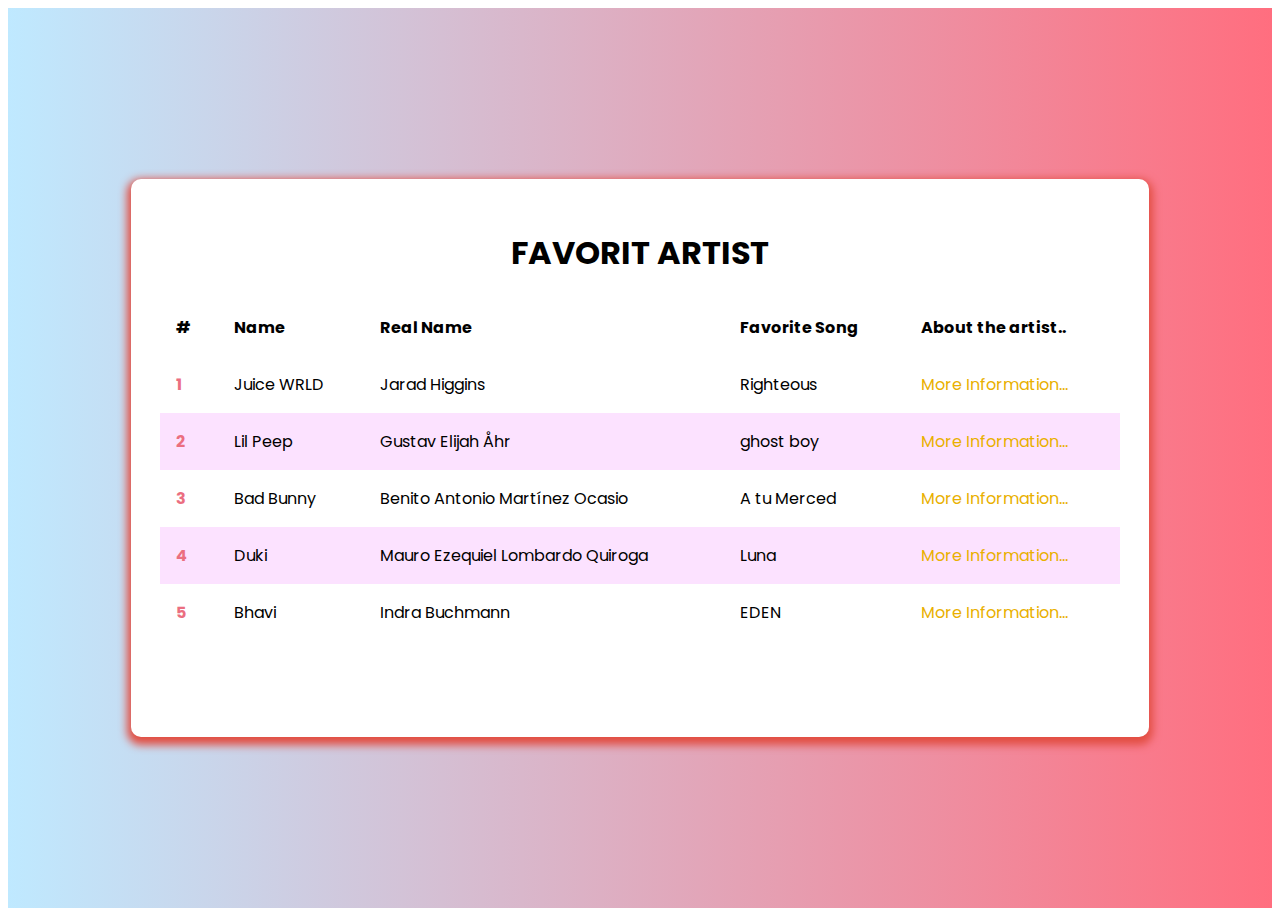
==== index.html @ d1f28357 "favoriteArtist" ====
<!DOCTYPE html>
<html lang="en">
<head>
    <meta charset="UTF-8"> 
    <meta name="viewport" content="width=device-width, initial-scale=1.0">
    <title>My Favorit Artist</title>
    <link rel="preconnect" href="https://fonts.googleapis.com">
    <link rel="preconnect" href="https://fonts.gstatic.com" crossorigin>
    <link href="https://fonts.googleapis.com/css2?family=Poppins:ital,wght@0,100;0,200;0,400;0,700;0,800;1,300;1,800&display=swap" rel="stylesheet">
    <link rel="stylesheet" href="https://necolas.github.io/normalize.css/8.0.1/normalize.css">
    <link rel="stylesheet" href="assets/css/main.css">
    <link rel="stylesheet" href="https://cdnjs.cloudflare.com/ajax/libs/animate.css/4.1.1/animate.min.css">
</head>
<body>
    <div class="container">
        <div class="content ">
            <header>
                <H1 class="title">Favorit Artist</H1>
            </header> 
            <!--Esta es una tabla-->
            <table class="table">
                <!--Columnas de la Tabla-->
                <thead>
                    <th>#</th>
                    <th>Name</th>
                    <th>Real Name</th>
                    <th>Favorite Song</th>
                    <th>About the artist..</th>
                </thead>
                <!--Filas de la Tabla-->
                <tbody>
                    <!--Fila de Celdas-->
                    <tr>
                        <td>1</td>
                        <td>Juice WRLD</td>
                        <td>Jarad Higgins</td>
                        <td>Righteous</td>
                        <td><a href="artistas/juice_wrld.html">More Information...</a></td>
                    </tr>

                    <tr>
                        <td>2</td>
                        <td>Lil Peep</td>
                        <td>Gustav Elijah Åhr</td>
                        <td>ghost boy</td>
                        <td><a href="artistas/lil_peep.html">More Information...</a></td>  
                    </tr>
                    
                    <tr>
                        <td>3</td>
                        <td>Bad Bunny</td>
                        <td>Benito Antonio Martínez Ocasio</td>
                        <td>A tu Merced</td>
                        <td><a href="artistas/bad_bunny.html">More Information...</a></td> 
                    </tr>

                    <tr>
                        <td>4</td>
                        <td>Duki</td>
                        <td>Mauro Ezequiel Lombardo Quiroga</td>
                        <td>Luna</td>
                        <td><a href="artistas/duki.html">More Information...</a></td>  
                    </tr>

                    <tr>
                        <td>5</td>
                        <td>Bhavi</td>
                        <td>Indra Buchmann</td>
                        <td>EDEN</td>
                        <td><a href="artistas/bhavi.html">More Information...</a></td> 
                    </tr>
                </tbody>
            </table>        
        </div>
    </div>
    <script src="assets/javascript/main.js"></script>
</body>
</html>
---- assets/css/main.css ----
/*
Cinnabar: #E24E42
Orange Yellow: #E9B000
Candy Pink: #EB6E80
Viridian Green: #008F95
*/

/* Aquí va un comentario*/
html{
    font-family: 'Poppins', sans-serif;;
}


a{
    text-decoration: none;
    color: #E9B000;
}

img{
    max-width: 100%;
}

.title{
    text-transform: uppercase;
    text-align: center ;
}

.paragraph{
    line-height: .75cm;
    font-weight: 400;
}

.container{
    background: "#ff6e7f";  /* fallback for old browsers */
    background: -webkit-linear-gradient(to right, #bfe9ff, #ff6e7f);  /* Chrome 10-25, Safari 5.1-6 */
    background: linear-gradient(to right, #bfe9ff, #ff6e7f); /* W3C, IE 10+/ Edge, Firefox 16+, Chrome 26+, Opera 12+, Safari 7+ */
    height: 100vh;
    display: flex;
    align-items: center;
    justify-content: center;
}

.content{
    max-width: 960px;
    width: 100%;
    height: 80vh;
    background-color: #fff;
    /* box-shadow: diferenciaHorizontal diferenciaVertical desenfoque amplitud color */
    box-shadow: 0 4px 8px 4px #E24E42;
    border-radius: 10px; /*Hace bordes redondos*/
    position: relative;
    padding: 1em;
    overflow: auto;
}
 
td{
    display: block;
    width: 100%;
}
td:nth-of-type(1){
    font-size: 1.5em;
    font-weight: bolder;
    color: #EB6E80;
}
th{
    display: none;
}

.actions{
    position: absolute;
    top: 1em;
    right: 1em;
}

.close{
    height: 40px;
    width: 40px;
    color: black;
    border-radius: 50%;
    background-color: #EB6E80;
    display: inline-block;
    box-shadow: 0 4px 8px 4px blanchedalmond;
    font-weight: 700;
    cursor: pointer;
    display: flex;
    align-items: center;
    justify-content: center;
}

.table{
    width: 100%;
    border-spacing: 0;
}

.table td,.table th{
    padding: 1em;
    text-align: left;
}

.table tr:nth-child(even){background-color: #fce2ff;}

.title-item{
    /* border-bottom-style: solid;
    border-width: 3px;
    border-color: #008F95; */
    font-size: 2em;
    border-bottom:  solid 3px #008F95; /*Esto es una Shorthand Properties y sirve para acortar lo escrito, es decir, podemos ahorrar 3 líneas de código en 1 en este caso*/
    padding-bottom: 1em;
}

.date{
    font-weight: bold;
    color: #EB6E80;
    font-size: 1em;
    margin-top: 1em;
    display: inline-block;
}

.image{
    float: left;
    margin-right: 1em;
    height: 300px;
}

.position{
    background-color: #008F95;
    color: whitesmoke;
    padding: 0.7em;    
    border-radius: 6px; /*Hace bordes redondos*/
    margin-right: 0.5em;
}

@media (min-width:900px){
    td{
        width: auto;
        display: table-cell;
    }
    th{
        display: table-cell;
    }
    td:nth-of-type(1){
        font-size: 1em ;
    }
    .content{
        padding: 1.8em
     }
}

@media (min-height:550px){
    .content{
        height: 500px;
    }
}
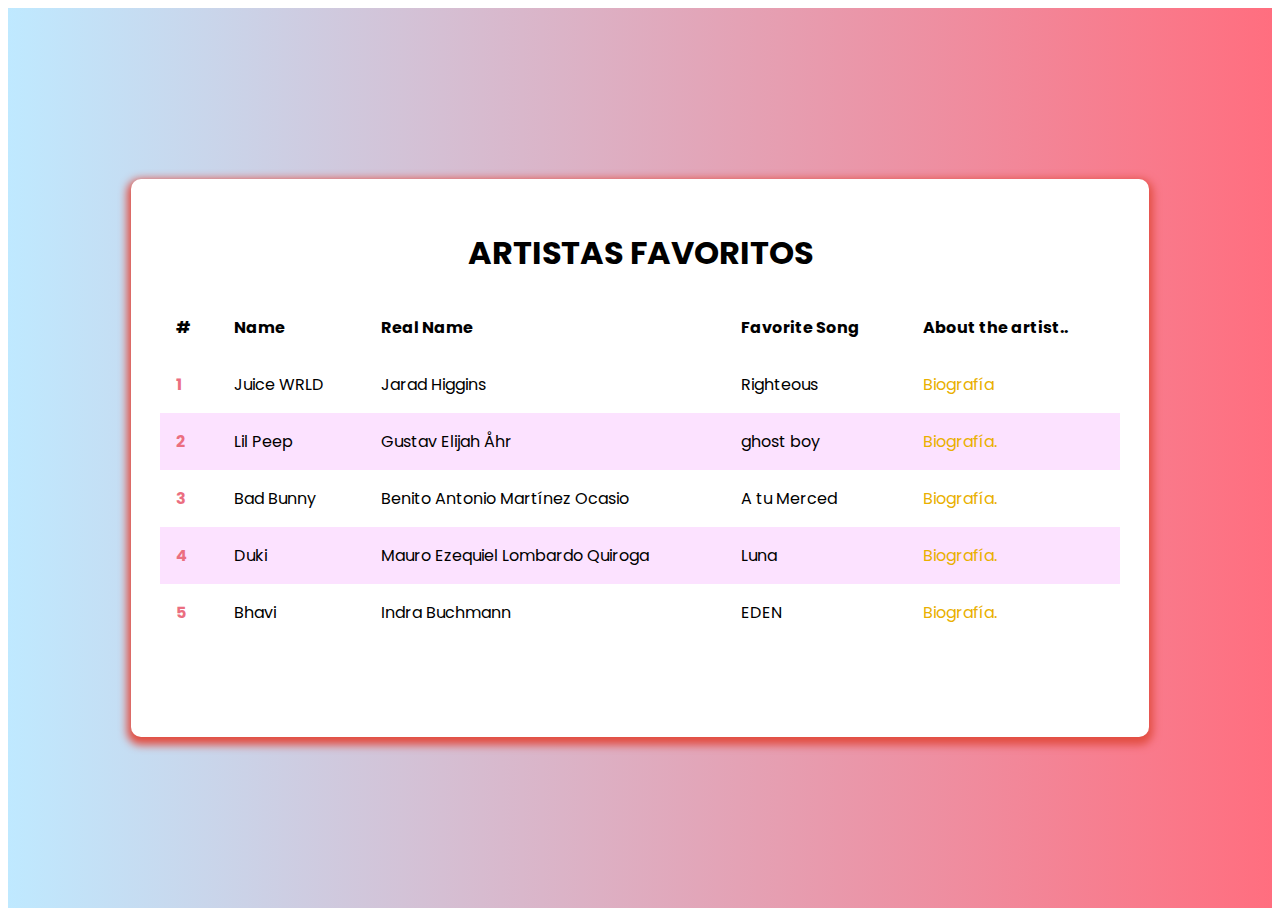
==== commit 8469d819: "CorreccionesOrtográficas" ====
--- a/index.html
+++ b/index.html
@@ -3,7 +3,7 @@
 <head>
     <meta charset="UTF-8"> 
     <meta name="viewport" content="width=device-width, initial-scale=1.0">
-    <title>My Favorit Artist</title>
+    <title>Mis Artistas Favoritos</title>
     <link rel="preconnect" href="https://fonts.googleapis.com">
     <link rel="preconnect" href="https://fonts.gstatic.com" crossorigin>
     <link href="https://fonts.googleapis.com/css2?family=Poppins:ital,wght@0,100;0,200;0,400;0,700;0,800;1,300;1,800&display=swap" rel="stylesheet">
@@ -15,7 +15,7 @@
     <div class="container">
         <div class="content ">
             <header>
-                <H1 class="title">Favorit Artist</H1>
+                <H1 class="title">Artistas Favoritos</H1>
             </header> 
             <!--Esta es una tabla-->
             <table class="table">
@@ -35,7 +35,7 @@
                         <td>Juice WRLD</td>
                         <td>Jarad Higgins</td>
                         <td>Righteous</td>
-                        <td><a href="artistas/juice_wrld.html">More Information...</a></td>
+                        <td><a href="artistas/juice_wrld.html">Biografía</a></td>
                     </tr>
 
                     <tr>
@@ -43,7 +43,7 @@
                         <td>Lil Peep</td>
                         <td>Gustav Elijah Åhr</td>
                         <td>ghost boy</td>
-                        <td><a href="artistas/lil_peep.html">More Information...</a></td>  
+                        <td><a href="artistas/lil_peep.html">Biografía.</a></td>  
                     </tr>
                     
                     <tr>
@@ -51,7 +51,7 @@
                         <td>Bad Bunny</td>
                         <td>Benito Antonio Martínez Ocasio</td>
                         <td>A tu Merced</td>
-                        <td><a href="artistas/bad_bunny.html">More Information...</a></td> 
+                        <td><a href="artistas/bad_bunny.html">Biografía.</a></td> 
                     </tr>
 
                     <tr>
@@ -59,7 +59,7 @@
                         <td>Duki</td>
                         <td>Mauro Ezequiel Lombardo Quiroga</td>
                         <td>Luna</td>
-                        <td><a href="artistas/duki.html">More Information...</a></td>  
+                        <td><a href="artistas/duki.html">Biografía.</a></td>  
                     </tr>
 
                     <tr>
@@ -67,7 +67,7 @@
                         <td>Bhavi</td>
                         <td>Indra Buchmann</td>
                         <td>EDEN</td>
-                        <td><a href="artistas/bhavi.html">More Information...</a></td> 
+                        <td><a href="artistas/bhavi.html">Biografía.</a></td> 
                     </tr>
                 </tbody>
             </table>        
